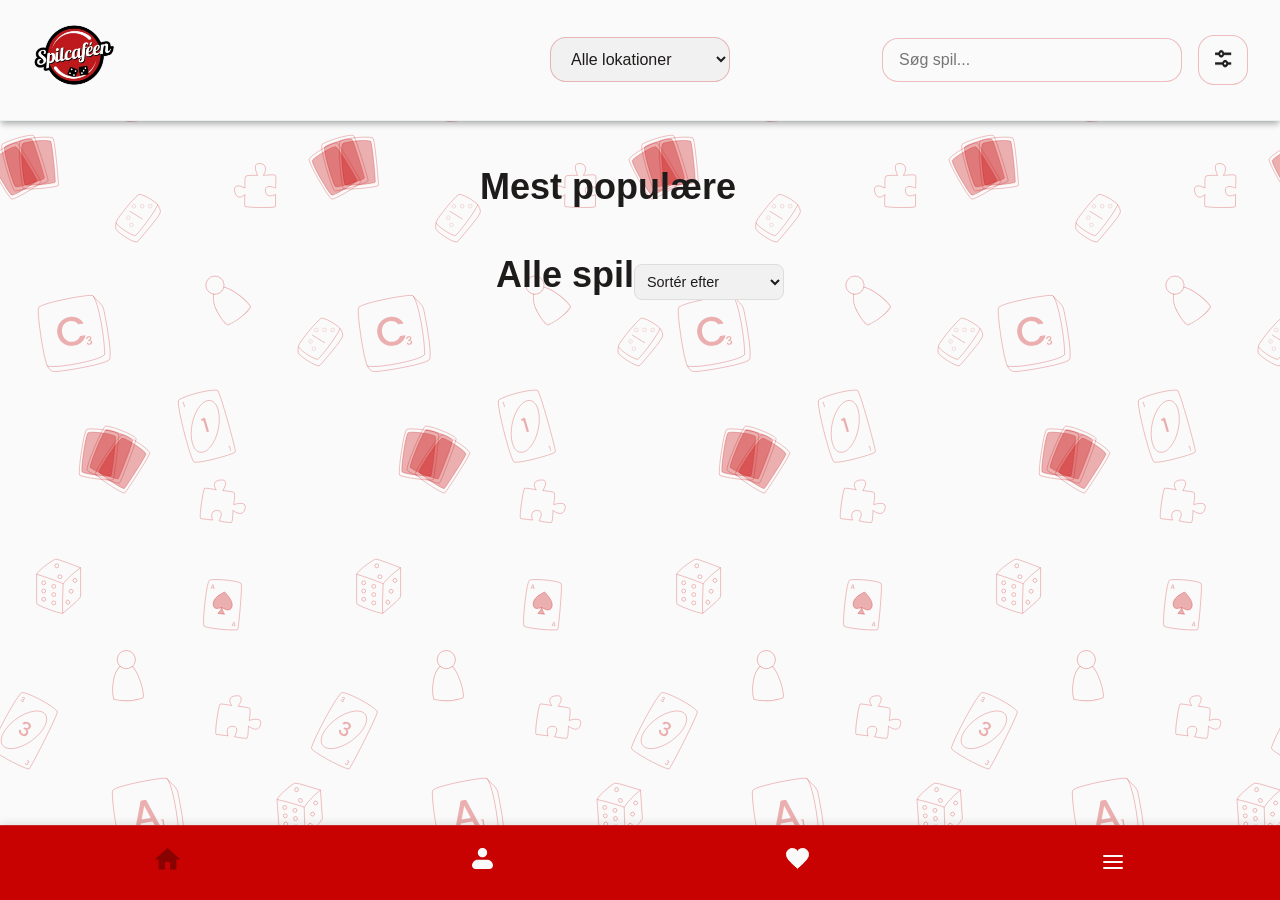
==== index.html @ 93a8892e "Fjernet karrusellen fra spiloversigten Karrusellen er fjernet fra index.html, app.js og CSS, da den " ====
<!DOCTYPE html>
<html lang="da">
  <head>
    <meta charset="UTF-8" />
    <meta name="viewport" content="width=device-width, initial-scale=1.0" />
    <title>Games App</title>
    <link rel="stylesheet" href="css/app.css" />
  </head>

  <body>
    <header>
      <a href="index.html">
        <img
          src="Images/Logo spilcafeen.png"
          alt="Games App Logo"
          class="logo"
        />
      </a>

      <!-- Location filter i midten -->
      <div class="header-location">
        <select id="location-select" class="location-dropdown">
          <option value="all">Alle lokationer</option>
        </select>
      </div>

      <!-- Header søgefelt og filter -->
      <div class="header-controls">
        <div class="header-search">
          <input
            type="text"
            id="header-search-input"
            placeholder="Søg spil..."
          />
        </div>

        <button
          id="filter-toggle"
          class="filter-toggle"
          aria-label="Åbn filtre"
        >
          <img src="Images/Filtrerings ikon.png" alt="Filter" class="filter-icon" />
          <span id="filter-badge" class="filter-badge" style="display: none"
            >0</span
          >
        </button>
      </div>

      <!-- Filter dropdown panel -->
      <div class="filter-panel" id="filter-panel">
        <div class="filter-panel-content">
          <h3>Filtrer spil</h3>

          <div class="filter-row">
            <label for="header-sort-select">Sorter efter</label>
            <select id="header-sort-select">
              <option value="all">Ingen sortering</option>
              <option value="title">Titel (A-Å)</option>
              <option value="title2">Titel (Å-A)</option>
              <option value="rating">Mest populære</option>
            </select>
          </div>

          <div class="filter-row">
            <label for="header-genre-select">Kategori</label>
            <select id="header-genre-select">
              <option value="none">Alle kategorier</option>
            </select>
          </div>

          <div class="filter-row">
            <label>Antal spillere</label>
            <div class="range-inputs">
              <input
                type="number"
                id="header-players-from"
                placeholder="Fra"
                min="1"
                max="8"
                step="1"
              />
            </div>
          </div>

          <div class="filter-row">
            <label>Spilletid (min):</label>
            <div class="range-inputs">
              <input
                type="number"
                id="header-playtime-from"
                placeholder="Fra"
                min="0"
                max="300"
                step="15"
              />
              <span>til</span>
              <input
                type="number"
                id="header-playtime-to"
                placeholder="Til"
                min="0"
                max="300"
                step="15"
              />
            </div>
          </div>

          <div class="filter-row">
            <label for="header-difficulty-select">Sværhedsgrad</label>
            <select id="header-difficulty-select">
              <option value="none">Alle sværhedsgrader</option>
              <option value="Let">Let</option>
              <option value="Mellem">Mellem</option>
              <option value="Svær">Svær</option>
            </select>
          </div>

          <div class="filter-row">
            <label>Min. Alder</label>
            <div class="range-inputs">
              <input
                type="number"
                id="header-age-from"
                placeholder="Fra"
                min="0"
                max="100"
                step="1"
              />
            </div>
          </div>

          <div class="filter-row">
            <label>Rating:</label>
            <div class="range-inputs">
              <input
                type="number"
                id="header-rating-from"
                placeholder="Fra"
                min="0"
                max="5"
                step="1"
              />
              <span>til</span>
              <input
                type="number"
                id="header-rating-to"
                placeholder="Til"
                min="0"
                max="5"
                step="1"
              />
            </div>
          </div>

          <div class="filter-actions">
            <button id="header-clear-filters" class="clear-btn">
              Ryd alle filtre
            </button>
            <button id="filter-close" class="close-btn">Vis resultater</button>
          </div>
        </div>
      </div>
    </header>

    <main>
      <section>
        <h1>Mest populære</h1>
      </section>
    

      <section>
        <div class="games-header">
          <h1>Alle spil</h1>
          <div class="sort-controls">
            <select id="main-sort-select">
              <option value="all">Sortér efter</option>
              <option value="title">Titel (A-Å)</option>
              <option value="title2">Titel (Å-A)</option>
              <option value="rating">Mest populære</option>
            </select>
          </div>
        </div>
      </section>
  

      <!-- Aktiv filtrerings display -->
      <section
        class="active-filters-section"
        id="active-filters-section"
        style="display: none"
      >
        <div class="active-filters-container">
          <div class="active-filters-list" id="active-filters-list">
          </div>
        </div>
      </section>

      <!-- Game List -->
      <section id="game-list"></section>
    </main>

    <!-- Game Modal -->
    <dialog id="game-dialog">
      <form method="dialog">
        <button id="close-dialog" aria-label="Close">✕</button>
        <div id="dialog-content">
          <!-- Game details will be injected here via JavaScript -->
        </div>
      </form>
    </dialog>

    <!-- Bottom Navigation Bar -->
    <nav class="bottom-nav">
      <a href="index.html" class="bottom-nav-item bottom-nav-active">
        <div class="bottom-nav-icon">
          <img src="Images/hus-farvet.svg" alt="Hjem" />
        </div>
      </a>
      <a href="profilside.html" class="bottom-nav-item">
        <div class="bottom-nav-icon">
          <img src="Images/bruger.svg" alt="Bruger" />
        </div>
      </a>
      <a href="favoritside.html" class="bottom-nav-item">
        <div class="bottom-nav-icon">
          <img src="Images/hejrte.svg" alt="Favoritter" />
        </div>
      </a>
      <a href="burgermenu.html" class="bottom-nav-item">
        <div class="bottom-nav-icon">
          <img src="Images/burgermenu.svg" alt="Burgermenu" />
        </div>
      </a>
    </nav>

    <script src="js/app.js"></script>

  </body>
</html>
---- css/app.css ----
/* ===============
    CSS VARIABLES
   =============== */
:root {
  /* Colors */
  --primary: rgb(199, 2, 0);
  --secondary: rgba(199, 2, 0, 0.25);
  --primary-light: #FAFAFA;
  --secondary-light: #3c4043;

  /* Text - Dark Mode Colors */
  --text: #1E1B1B;
  --text-light: #1E1B1B;  /*Bruges ikke*/

  /* Backgrounds - Dark Mode */
  --bg: #FAFAFA;
  --bg-card: #F1F1F1;

  /* Semantic */
  /* Semantic */
  --success: #34a853;
  --warning: #fbc02d;
  --error: #ea4335;

  /* Effects */
  --shadow: 0 4px 6px -1px rgb(0 0 0 / 0.3);
  --shadow-lg: 0 8px 25px rgba(0, 0, 0, 0.3);
  --radius: 1rem;
  --transition: transform 0.2s ease;
}


/* ===========
    CSS FONTS
   =========== */

.poppins-medium {
  font-family: "Poppins", sans-serif;
  font-optical-sizing: auto;
  font-weight: 500;
  font-style: normal;
}

.poppins-semibold {
  font-family: "Poppins", sans-serif;
  font-optical-sizing: auto;
  font-weight: 600;
  font-style: normal;
}


.dm-sans-bold {
  font-family: "DM Sans", sans-serif;
  font-optical-sizing: auto;
  font-weight: 700;
  font-style: normal;
}

.dm-sans-medium {
  font-family: "DM Sans", sans-serif;
  font-optical-sizing: auto;
  font-weight: 500;
  font-style: normal;
}

/* ========================
    GLOBAL STYLES (LAYOUT)
   ======================== */
* {
  box-sizing: border-box;
  margin: 0;
  padding: 0;
}

body {
  font-family: poppins-medium, sans-serif;
  font-size: 1rem;
  line-height: 1.6;
  background-color: #FAFAFA;
  background-image: url('../Images/Baggrund\ -\ kodning\(mini\).svg');
  background-size: cover;
  background-position: center;
  background-repeat: no-repeat;
  background-attachment: fixed;
  color: var(--text);
  min-height: 100vh;
  display: flex;
  flex-direction: column;
}

/* Prevent background scroll when modal is open */

main {
  max-width: min(1400px, 95vw);
  margin: 0 auto;
  padding: clamp(5rem, 10vw, 8rem) 1rem 6rem; /* Extra padding bottom for bottom nav */
}

body.modal-open {
  overflow: hidden;
}

span {
    color: var(--text-light);
}

h1 {
  font-family: poppins-bold, sans-serif;
  font-size: 36px;
margin-top: 30px;
  color: var(--text);
}

h2 {
  font-family: poppins-semibold, sans-serif;
  font-size: 20px;
  color: var(--text);
  line-height: 1.2;
}

p {
    font-family: DM sans-serif-medium, sans-serif;
    font-size: 16px;
    color: var(--text);
}


/* =======================
   ACTIVE FILTERS DISPLAY
   ======================= */

.active-filters-section {
  padding: 0 1rem 1rem;
  margin-top: -1rem; /* Close spacing to games header */
}

.active-filters-container {
  display: flex;
  align-items: center;
  gap: 0.75rem;
  flex-wrap: wrap;
}

.active-filters-label {
  font-size: 0.9rem;
  color: #666;
  font-weight: 500;
  white-space: nowrap;
}

.active-filters-list {
  display: flex;
  gap: 0.5rem;
  flex-wrap: wrap;
  align-items: center;
}

.active-filter-tag {
  display: inline-flex;
  align-items: center;
  gap: 0.375rem;
  background: var(--primary); /* Rød baggrund */
  color: var(--primary-light);
  padding: 1rem 1.5rem;
  border-radius: 20px;
  font-size: 0.85rem;
  font-weight: 500;
  border: none;
  cursor: pointer;
  transition: all 0.2s ease;
  white-space: nowrap;
}

.active-filter-tag:hover {
  background: var(--secondary); /* Mørkere rød ved hover */
  transform: translateY(-1px);
  box-shadow: 0 2px 8px rgba(231, 76, 60, 0.3);
}

.active-filter-tag:active {
  transform: translateY(0);
}

.filter-remove-icon {
  font-size: 0.9rem;
  font-weight: bold;
  line-height: 1;
  margin-left: 0.25rem;
  color: var(--primary-light);
}

/* Responsive design for smaller screens */
@media (max-width: 768px) {
  .active-filters-container {
    flex-direction: column;
    align-items: flex-start;
    gap: 0.5rem;
  }
  
  .active-filters-label {
    font-size: 0.8rem;
  }
  
  .active-filter-tag {
    font-size: 0.8rem;
    padding: 0.4rem 0.8rem;
  }
}

/* =====================
   BOTTOM NAVIGATION BAR
   ===================== */
.bottom-nav {
  position: fixed;
  bottom: 0;
  left: 0;
  right: 0;
  background: var(--primary);
  border-top: 1px solid rgba(172, 198, 201, 0.2);
  box-shadow: 0 -2px 8px rgba(0, 0, 0, 0.1);
  backdrop-filter: blur(20px) saturate(180%);
  z-index: 1000;
  display: flex;
  justify-content: space-between;
  align-items: center;
  padding: 0.5rem 10px calc(0.5rem + env(safe-area-inset-bottom)) 10px; /* 10px yderste margin */
}

.bottom-nav-item {
  display: flex;
  flex-direction: column;
  align-items: center;
  justify-content: center;
  padding: 0.5rem 1rem;
  text-decoration: none;
  color: var(--text-light);
  transition: var(--transition);
  border-radius: 0.75rem;
  flex: 1;
  text-align: center;
}

.bottom-nav-icon {
  font-size: 1.5rem;
  margin-bottom: 0.25rem;
  transition: var(--transition);
}

.bottom-nav-label {
  font-size: 0.75rem;
  font-weight: 500;
  transition: var(--transition);
  text-align: center;
}

.bottom-nav-item:hover {
  color: var(--primary);
  background: rgba(199, 2, 0, 0.1);
}

.bottom-nav-item:hover .bottom-nav-icon {
  transform: scale(1.1);
}

.bottom-nav-active {
  color: var(--primary) !important;
  background: rgba(199, 2, 0, 0.15);
}

.bottom-nav-active .bottom-nav-icon {
  transform: scale(1.1);
}

/* ===========================================
   NO FAVORITES MESSAGE + NO PROFILE MESSAGAE
   =========================================== */
.no-favorites {
  text-align: center;
  padding: 4rem 2rem;
  background: var(--bg-card);
  border-radius: var(--radius);
  box-shadow: var(--shadow);
  margin: 2rem 0;
}

.no-favorites h3 {
  color: var(--text);
  font-size: 1.5rem;
  margin-bottom: 1rem;
}

.no-favorites p {
  color: var(--text-light);
  font-size: 1.1rem;
  margin-bottom: 2rem;
  line-height: 1.6;
}

.no-profile {
  text-align: center;
  padding: 4rem 2rem;
  background: var(--bg-card);
  border-radius: var(--radius);
  box-shadow: var(--shadow);
  margin: 2rem 0;
}
.no-profile h3 {
  color: var(--text);
  font-size: 1.5rem;
  margin-bottom: 1rem;
}
.no-profile p {
  color: var(--text-light);
  font-size: 1.1rem;
  margin-bottom: 2rem;
  line-height: 1.6;
}


/* ============================================================
   FILTERBAR (SØG/SORT/FILTER/PLAYTIME/RATING-FILTER/RYD-KNAP)
   ===================== */
.filterbar {
  display: flex;
  gap: 1rem;
  align-items: center;
  margin-bottom: 2rem;
}

#search-input {
  flex: 1;
  min-width: 120px;
}

#search-input,
#genre-select,
#sort-select {
  background: var(--bg-card);
  color: var(--text-light);
  border: 1px solid var(--secondary);
  border-radius: var(--radius);
  padding: 0.75rem 1rem;
  font-size: 1rem;
  transition: var(--transition);
  box-shadow: var(--shadow);
}

#search-input:focus,
#genre-select:focus,
#sort-select:focus {
  outline: 2px solid var(--secondary);
  border-color: var(--secondary);
}

#search-input::placeholder {
  color: var(--text-light);
  opacity: 1;
}

#genre-select,
#sort-select {
  min-width: 160px;
  cursor: pointer;
}

/* Playtime filter styling */
.playtime-filter {
  display: flex;
  align-items: center;
  gap: 0.5rem;
}

.playtime-filter label {
  font-size: 0.875rem;
  color: var(--text-light);
  white-space: nowrap;
}

.playtime-filter input {
  width: 80px;
  background: var(--bg-card);
  color: var(--text);
  border: 1px solid var(--secondary);
  border-radius: var(--radius);
  padding: 0.75rem 1rem;
  font-size: 1rem;
  transition: var(--transition);
  box-shadow: var(--shadow);
}

.playtime-filter input:focus {
  outline: 2px solid var(--secondary);
  border-color: var(--secondary);
}

/* Rating filter styling */
.rating-filter {
  display: flex;
  align-items: center;
  gap: 0.5rem;
}
.rating-filter label {
  font-size: 0.875rem;
  color: var(--text-light);
  white-space: nowrap;
}

.rating-filter input {
  width: 80px;
  background: var(--bg-card);
  color: var(--text-light);
  border: 1px solid var(--secondary);
  border-radius: var(--radius);
  padding: 0.75rem 1rem;
  font-size: 1rem;
  transition: var(--transition);
  box-shadow: var(--shadow);
}

.rating-filter input:focus {
  outline: 2px solid var(--secondary);
  border-color: var(--secondary);
}

/* Ryd-knap styling */

#clear-filters {
  background: var(--bg-card);
  color: var(--text-light);
  border: 1px solid var(--secondary);
  border-radius: var(--radius);
  padding: 0.75rem 1rem;
  font-size: 1rem;
  transition: var(--transition);
  box-shadow: var(--shadow);
  cursor: pointer;
  font-weight: 500;
}

#clear-filters:hover {
  background: var(--error);
  color: white;
  border-color: var(--error);
  transform: translateY(-2px);
}

#clear-filters:focus {
  outline: 2px solid var(--secondary);
  border-color: var(--secondary);
}

.no-results {
  text-align: center;
  color: var(--text-light);
  font-size: 1.2rem;
  margin: 2rem 0;
  padding: 2rem;
  background: var(--bg-card);
  border-radius: var(--radius);
}
/* Range grupper */
.range-group {
  flex: 1;
}

.range-label {
  margin-bottom: 0.5rem;
}

.range-inputs {
  display: flex;
  align-items: center;
  gap: 0.5rem;
}

.range-separator {
  color: var(--secondary);
  font-weight: bold;
  font-size: 1.2rem;
}

/* ============================
   HEADER DESIGN OG FILTRERING
   ============================= */

  header {
  background: #FAFAFA;
  backdrop-filter: blur(20px) saturate(180%);
  border-bottom: 1px solid rgba(172, 198, 201, 0.2);
  color: var(--text);
  padding: 1rem 0;
  display: grid;
  grid-template-columns: 1fr 1fr 1fr;
  align-items: center;
  position: fixed;
  top: 0;
  left: 0;
  right: 0;
  z-index: 1000;
  transition: var(--transition);
  box-shadow: var(--shadow);
}

.logo {
  height: 80px;
  margin-left: 1rem;
  justify-self: start;
}

/* LOKATIONS DROPDOWN I MIDTEN */
.header-location {
  justify-self: center;
}

.header-location select {
  padding: 0.75rem 1rem;
  font-size: 1rem;
  transition: var(--transition);
  min-width: 180px;
  background: var(--bg-card);
  border: 1px solid var(--secondary);
  border-radius: var(--radius);
  color: var(--text);
}

.header-location select:hover {
  border-color: var(--primary);
}

.header-location select:focus {
  outline: none;
  box-shadow: 0 0 0 2px rgba(199, 2, 0, 0.1);
}

/* HEADER CONTROLS (SEARCH + FILTER) */  /* Højre side af header */
.header-controls {
  display: flex;
  align-items: center;
  gap: 1rem;
  margin-right: 2rem;
  justify-self: end;
}

.header-search {
  position: relative;
}

.header-search input {
  padding: 0.75rem 1rem;
  border: 1px solid var(--secondary);
  border-radius: var(--radius);
  background: var(--bg);
  color: var(--text);
  font-size: 1rem;
  width: 300px;
  transition: var(--transition);
}

.header-search input:focus {
  outline: none;
  border-color: var(--primary);
  box-shadow: 0 0 0 2px rgba(199, 2, 0, 0.1);
}

/* Filtrering-ikon styling */
.filter-icon {
  width: 24px;
  height: 24px;
  transition: var(--transition);
}

/* Filtrering toggle button */
.filter-toggle {
  position: relative;
  background: var(--bg);
  border: 1px solid var(--secondary);
  border-radius: var(--radius);
  padding: 0.75rem;
  cursor: pointer;
  transition: var(--transition);
  display: flex;
  align-items: center;
  justify-content: center;
  color: var(--text);
}

.filter-toggle:hover {
  border-color: var(--primary);
  background: var(--primary);
  color: white;
}

.filter-toggle.active {
  background: var(--primary);
  color: white;
  border-color: var(--primary);
}

.filter-toggle:hover .filter-icon {
  filter: brightness(0) invert(1); /* Gør billedet hvidt ved hover */
}

.filter-toggle.active .filter-icon {
  filter: brightness(0) invert(1); /* Gør billedet hvidt når aktiv */
}

/* Filtrering badge (antal aktive filtre) */
.filter-badge {
  position: absolute;
  top: -5px;
  right: -5px;
  background: var(--error);
  color: white;
  border-radius: 50%;
  width: 20px;
  height: 20px;
  font-size: 0.75rem;
  display: flex;
  align-items: center;
  justify-content: center;
  font-weight: 600;
}

/* Filter panel dropdown */
.filter-panel {
  position: absolute;
  top: 100%;
  right: 2rem;
  background: var(--bg);
  border: 1px solid var(--secondary);
  border-radius: var(--radius);
  box-shadow: var(--shadow-lg);
  padding: 1.5rem;
  min-width: 400px;
  max-height: 80vh;
  overflow-y: auto;
  z-index: 1001;
  display: none;
}

.filter-panel.open {
  display: block;
  animation: slideDown 0.2s ease;
}

@keyframes slideDown {
  from {
    opacity: 0;
    transform: translateY(-10px);
  }
  to {
    opacity: 1;
    transform: translateY(0);
  }
}

.filter-panel h3 {
  margin: 0 0 1rem 0;
  color: var(--text);
  font-size: 1.125rem;
  font-weight: 600;
}

.filter-row {
  display: flex;
  flex-direction: column;
  gap: 0.5rem;
  margin-bottom: 1rem;
}

.filter-row label {
  font-weight: 500;
  color: var(--text);
  font-size: 0.9rem;
}

.filter-row select,
.filter-row input {
  padding: 0.5rem;
  border: 1px solid var(--secondary);
  border-radius: calc(var(--radius) * 0.5);
  background: var(--bg-card);
  color: var(--text);
  font-size: 0.9rem;
}

.filter-row select:focus,
.filter-row input:focus {
  outline: none;
  border-color: var(--primary);
}

.range-inputs {
  display: flex;
  align-items: center;
  gap: 0.5rem;
}

.range-inputs input {
  flex: 1;
}

.range-inputs span {
  color: var(--text-light);
  font-size: 0.9rem;
}

.filter-actions {
  display: flex;
  gap: 1rem;
  justify-content: space-between;
  margin-top: 1.5rem;
  padding-top: 1rem;
  border-top: 1px solid var(--secondary);
}

.clear-btn,
.close-btn {
  padding: 0.5rem 1rem;
  border-radius: calc(var(--radius) * 0.5);
  font-size: 0.9rem;
  cursor: pointer;
  transition: var(--transition);
  border: 1px solid;
}

.clear-btn {
  background: transparent;
  color: var(--error);
  border-color: var(--error);
}

.clear-btn:hover {
  background: var(--error);
  color: white;
}

.close-btn {
  background: var(--primary);
  color: white;
  border-color: var(--primary);
}

.close-btn:hover {
  background: transparent;
  color: var(--primary);
}



/* (main er allerede defineret ovenfor - dublet fjernet) */

/* =====================
   GAME GRID & CARDS
   ===================== */
/* TODO !!! */

.game-card {
  background: var(--bg-card);
  border-radius: var(--radius);
  box-shadow: var(--shadow);
  overflow: hidden;
  transition: var(--transition);
  cursor: pointer;
  position: relative;
}

.game-card:hover {
  transform: translateY(-5px);
  box-shadow: var(--shadow-lg);
  border-color: var(--secondary);
}

.game-card:focus {
  outline: 3px solid var(--secondary);
  outline-offset: 2px;
}

.game-poster {
  width: 100%;
  height: 400px;
  object-fit: contain;
  transition: var(--transition);
}

.game-card:hover .game-poster {
  transform: scale(1.05);
}

.game-info {
  padding: 1.5rem;
}

.game-info h2 {
  color: var(--text);
  display: flex;
  align-items: flex-start;
  justify-content: space-between;
  gap: 0.5rem;
  margin-bottom: 0.5rem;
}

.game-genre {
  color: var(--text-light);
  font-size: 0.9rem;
  margin-bottom: 0.75rem;
}

.game-rating {
  color: var(--text);
  margin-bottom: 0.5rem;
  display: flex;
  align-items: center;
  gap: 0.25rem;
}

.game-shelf {
 color: var(--text-light); 
 border: 2px solid var(--primary); /* Tykkelse, tekst og farve */
 padding: 5px 30px; /* Afstand mellem tekst og kant */
 display: inline-block; /* Så kanten passer præcist til teksten */
 border-radius: 25px;
 margin-bottom: 20px;
}
.rating-icon {
  width: 25px;
}

/* Icon styling game cards (og detaljeside)*/
.players-icon,
.playtime-icon,
.genre-icon,
.age-icon, /* Detaljeside alders ikon */
.difficulty-icon /* Detaljeside sværhedsgrad ikon */
{
  width: 25px;
  margin-right: 10px;
}

/* Align game info items with icons */
.game-players,
.game-playtime,
.game-genre {
  display: flex;
  align-items: center;
  margin-bottom: 0.5rem;
  color: var(--text-light);
  font-size: 0.9rem;
}

/* Favorite icon positioning */
.favorite-icon {
  position: absolute;
  top: 10px;
  right: 10px;
  width: 32px;
  height: 32px;
  cursor: pointer;
  background: rgba(255, 255, 255, 0.9);
  border: 1px solid rgba(0, 0, 0, 0.2);
  border-radius: 50%;
  padding: 6px;
  transition: transform 0.2s ease, background 0.2s ease;
  box-shadow: 0 2px 4px rgba(0, 0, 0, 0.2);

  /* Touch-friendly minimum size */
  min-width: 44px;
  min-height: 44px;
}

.favorite-icon:hover {
  transform: scale(1.1);
  background: rgba(255, 255, 255, 1);
  box-shadow: 0 4px 8px rgba(0, 0, 0, 0.3);
}

/* Active state for mobile touch feedback */
.favorite-icon:active {
  transform: scale(0.95);
  background: rgba(240, 240, 240, 1);
}

/* =====================
   GAME DIALOG
   ===================== */
dialog#game-dialog {
  border: none;
  border-radius: var(--radius);
  box-shadow: var(--shadow-lg);
  padding: 0;
  max-width: min(95vw, 1000px);
  max-height: 90vh;
  background: var(--bg-card);
  color: var(--text);
  overflow: hidden;
  position: fixed;
  margin: auto;
  width: min(95vw, 1000px);
}


dialog#game-dialog::backdrop {
  background: rgba(0, 0, 0, 0.5);
  backdrop-filter: blur(8px);
}

#close-dialog {
  position: absolute;
  top: 1rem;
  right: 1rem;
  background: rgba(255, 255, 255, 0.9);
  color: var(--text-light);
  border: none;
  border-radius: 50%;
  width: 2.5rem;
  height: 2.5rem;
  font-size: 1.25rem;
  cursor: pointer;
  display: flex;
  align-items: center;
  justify-content: center;
  transition: var(--transition);
  z-index: 10;
}

#close-dialog:hover {
  background: var(--error);
  color: white;
  transform: scale(1.1);
}

#dialog-content {
  padding: 2rem;
  display: grid;
  grid-template-columns: 1fr;
  gap: 2rem;
  align-items: start;
  overflow-y: auto;
  max-height: 90vh;
  text-align: center;
}

.game-poster-container {
  position: relative; /* Positioning context for favorit-ikon */
  display: inline-block;
  margin: 20px auto;
}

#dialog-content img.game-poster {
  width: auto;
  height: auto;
  max-height: 500px;
  max-width: 400px;
  object-fit: cover;
  border-radius: var(--radius);
  box-shadow: var(--shadow);
}

.game-description {
  margin-top: 10px;
  color: var(--text-light);
  font-size: 1rem;
  line-height: 1.5;
}

.dialog-game-info .game-shelf {
 color: var(--text-light); 
 border: 2px solid var(--primary);
 padding: 5px 100px;
 display: inline-block;
 border-radius: 25px;
 margin-bottom: 20px;
 margin-top: 30px;
}

#dialog-content .game-rules {
  font-size: 0.9rem;
  line-height: 1.4;
  word-wrap: break-word;
  max-width: 90%;
  margin: 1rem auto;
  text-align: left;
}

/* Dialog ikoner i Grid layout */
#dialog-content .game-icons-grid {
  display: grid;
  grid-template-columns: auto auto auto;
  grid-template-rows: auto auto;
  column-gap: 5rem;
  margin: 1rem auto; /* Samme margin som game-rules */
  justify-content: center;  /* centrér hele gridlayoutet */
  justify-items: start; /* men behold venstrejusteret indhold */
  align-items: center;
  margin-bottom: 30px;
}

#dialog-content .game-icons-grid p {
  margin-top: 10px;
  display: flex;
  color: var(--text);
}

/* Focus styles for keyboard navigation */
.game-card:focus-visible,
#close-dialog:focus-visible {
  outline: 3px solid var(--secondary);
  outline-offset: 2px;
}

/* Styling af hjerte ikon på detaljeside - samme styling som game cards */

#dialog-content .favorite-icon {
  position: absolute;
  top: 10px;
  right: 10px;
  width: 32px;
  height: 32px;
  cursor: pointer;
  background: rgba(255, 255, 255, 0.9);
  border: 1px solid rgba(0, 0, 0, 0.2);
  border-radius: 50%;
  padding: 6px;
  transition: transform 0.2s ease, background 0.2s ease;
  box-shadow: 0 2px 4px rgba(0, 0, 0, 0.2);

  /* Touch-friendly minimum size */
  min-width: 44px;
  min-height: 44px;
}

.favorite-icon:hover {
  transform: scale(1.1);
  background: rgba(255, 255, 255, 1);
  box-shadow: 0 4px 8px rgba(0, 0, 0, 0.3);
}

/* Active state for mobile touch feedback */
.favorite-icon:active {
  transform: scale(0.95);
  background: rgba(240, 240, 240, 1);
}

/* ==================
   RESPONSIVT DESIGN
   ================== */

/* RESPONSIV HEADER */
/* Table og mindre mobile enheder (Breakpoints) */
@media (max-width: 768px) {
  header {
    grid-template-columns: auto 1fr auto;
    gap: 0.5rem;
    padding: 0.75rem 0;
  }
  .logo {
    height: 60px;
    margin-left: 0.5rem;
  }
  .header-location {
    justify-self: center;
  }
  .header-location select {
    min-width: 120px;
    font-size: 0.9rem;
    padding: 0.5rem 0.75rem;
  }
  .header-controls {
    gap: 0.5rem;
    margin-right: 0.5rem;
  }
  .header-search input {
    width: 120px;
    font-size: 0.9rem;
  }
  .filter-panel {
    right: 0.5rem;
    left: 0.5rem;
    min-width: auto;
    max-width: none;
  }
  .filter-actions {
    flex-direction: column;
    gap: 0.5rem;
  }
}

/* Smartphones/iPhone (breakpoints) */
@media (max-width: 480px) {
   main {
    padding-bottom: 5rem; /* Extra space for bottom nav on mobile */
  }
  header {
    grid-template-columns: 1fr;
    grid-template-rows: auto auto;
    gap: 0.5rem;
    text-align: center;
  }
  .logo {
    justify-self: center;
    margin: 0;
    height: 50px;
  }
  .header-location {
    grid-column: 1;
    grid-row: 2;
    justify-self: center;
  }
  .header-controls {
    position: absolute;
    right: 1rem;
    top: 0.75rem;
    margin: 0;
  }
  .header-search input {
    width: 100px;
  }
  .filter-panel {
    padding: 1rem;
  }
}


/* RESPONSIVT DESIGN FOR DIALOG MODALET */

/* Tablet og større mobile enheder (breakpoints) */
@media (max-width: 768px) {
  #dialog-content {
    grid-template-columns: 1fr;
    padding: 1.5rem;
    gap: 1.5rem;
    text-align: center;
  }
   .game-poster-container {
    margin: 20px auto;
  }
   #dialog-content img.game-poster {
    max-width: 300px;
  }
}

/* Smartphones/iPhone (breakpoints) */
@media (max-width: 480px) {
  dialog#game-dialog {
  max-width: 100vw;
  width: 100vw;
  height: 100vh;
  max-height: 100vh;
  border-radius: 0;
  margin: 0;
  }
  #dialog-content {
    padding: 1rem;
    overflow-x: hidden;
    word-wrap: break-word;
  }
  .game-poster-container {
    margin: 20px auto;
  }
  #dialog-content img.game-poster {
    max-width: 250px;
    width: 100%;
    height: auto;
  }
  #dialog-content .game-icons-grid {
    grid-template-columns: auto auto;
    grid-template-rows: auto auto auto;
    max-width: 90%; /* Samme bredde som game-rules på mobile også */
  }
  #dialog-content .game-icons-grid p {
    font-size: 0.8rem;
    word-break: break-word;
  }
  #dialog-content h1 {
    font-size: 1.5rem;
    word-wrap: break-word;
  }
  #dialog-content .game-rules {
    font-size: 0.9rem;
    line-height: 1.4;
    word-wrap: break-word;
    max-width: 90%;
    margin: 1rem auto;
  }
}

/* GAME GRID RESPONSIVE LAYOUT */

/* Mobile først - 1 kolonne */   /* SLET?? */
#game-list {
  display: grid;
  grid-template-columns: repeat(auto-fit, minmax(250px, 1fr));
  gap: 1.5rem;
  padding: 1rem;
} 

/* Tablet - 2 kolonner */
@media (min-width: 600px) {
  #game-list {
    grid-template-columns: 1fr 1fr;
    gap: 2rem;
    padding: 2rem;
  }
}

/* Desktop - 3 kolonner */
@media (min-width: 992px) {
  #game-list {
    grid-template-columns: 1fr 1fr 1fr;
  }
}

/* Store skærme - 4 kolonner */
@media (min-width: 1400px) {
  #game-list {
    grid-template-columns: 1fr 1fr 1fr 1fr;
  }
}

/* RESPONSIV FILTERBAR */
@media (max-width: 768px) {
  .filterbar {
    flex-direction: column;
    align-items: stretch;
    gap: 1rem;
  }

  .rating-filter {
    justify-content: space-between;
  }

  .rating-filter input {
    width: 100px;
  }
}

/* BOTTOM NAVIGATION RESPONSIVE STYLING*/
@media (max-width: 768px) {
  .bottom-nav-item {
    padding: 0.4rem 1rem;
    margin: 0 0.25rem;
    min-width: 70px;
  }
  
  .bottom-nav-icon {
    font-size: 1.25rem;
    margin-bottom: 0.2rem;
  }
  
  .bottom-nav-label {
    font-size: 0.7rem;
  }
}

/* NO FAVORITES RESPONSIVE STYLING */
  @media (max-width: 768px) {
  .no-favorites {
   padding: 2rem 1rem;
  }
  
  .no-favorites h3 {
    font-size: 1.25rem;
  }
  
  .no-favorites p {
    font-size: 1rem;
  }
}



/* =================================
   SPILOVERSIGT STYLING (ALLE SPIL–OVERSIGT)
   ================================= */

.games-header {
  display: flex;
  justify-content: space-between;
  align-items: baseline;
  margin-bottom: 2rem;
  padding: 0 1rem;
}

.sort-controls {
  display: flex;
  align-items: baseline;
  gap: 0.5rem;
}

.sort-controls label {
  font-weight: 500;
  color: var(--text);
  font-size: 0.9rem;
}

.sort-controls select {
  padding: 0.5rem;
  border: 1px solid #ddd;
  border-radius: 0.5rem;
  background: var(--bg-card);
  color: var(--text);
  font-size: 0.9rem;
  min-width: 150px;
}

.sort-controls select:focus {
  outline: none;
  border-color: var(--primary);
}

/* Responsive breakpoints */
@media (max-width: 768px) {
  .games-header {
    flex-direction: row;
    justify-content: space-between;
    align-items: baseline;
    gap: 0.5rem;
  }
  
  .games-header h2 {
    font-size: 1.25rem;
    margin: 0;
  }
  
  .sort-controls {
    align-self: auto;
    align-items: baseline;
  }
  
  .sort-controls label {
    font-size: 0.8rem;
  }
  
  .sort-controls select {
    font-size: 0.8rem;
    min-width: 120px;
    padding: 0.4rem;
  }
}
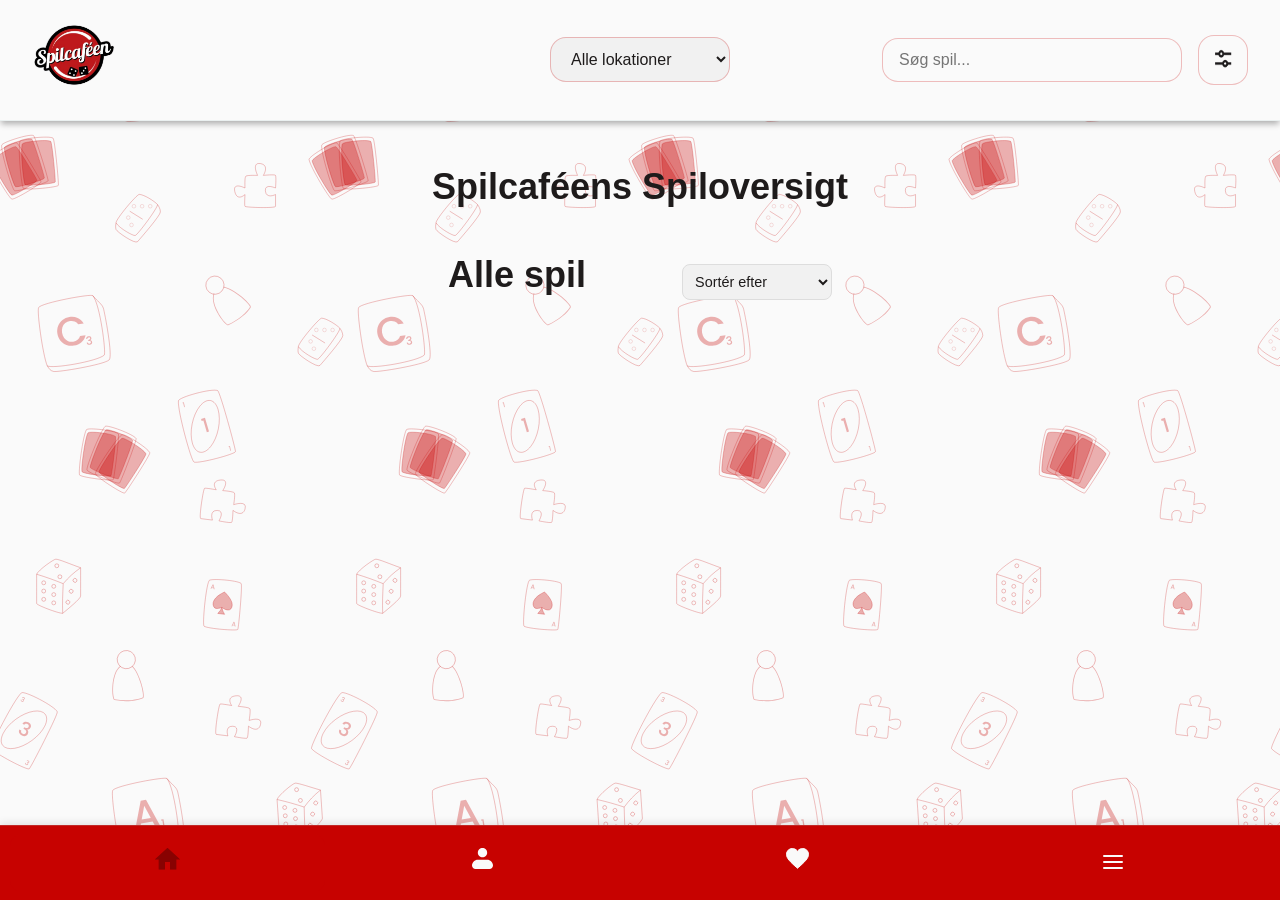
==== commit 2df1b20d: "Ændret H1 titlen H1 er blevet ændret til at være mere beskrivende i forhold til tilgængelighed" ====
--- a/index.html
+++ b/index.html
@@ -164,7 +164,7 @@
 
     <main>
       <section>
-        <h1>Mest populære</h1>
+        <h1>Spilcaféens Spiloversigt</h1> 
       </section>
     
 
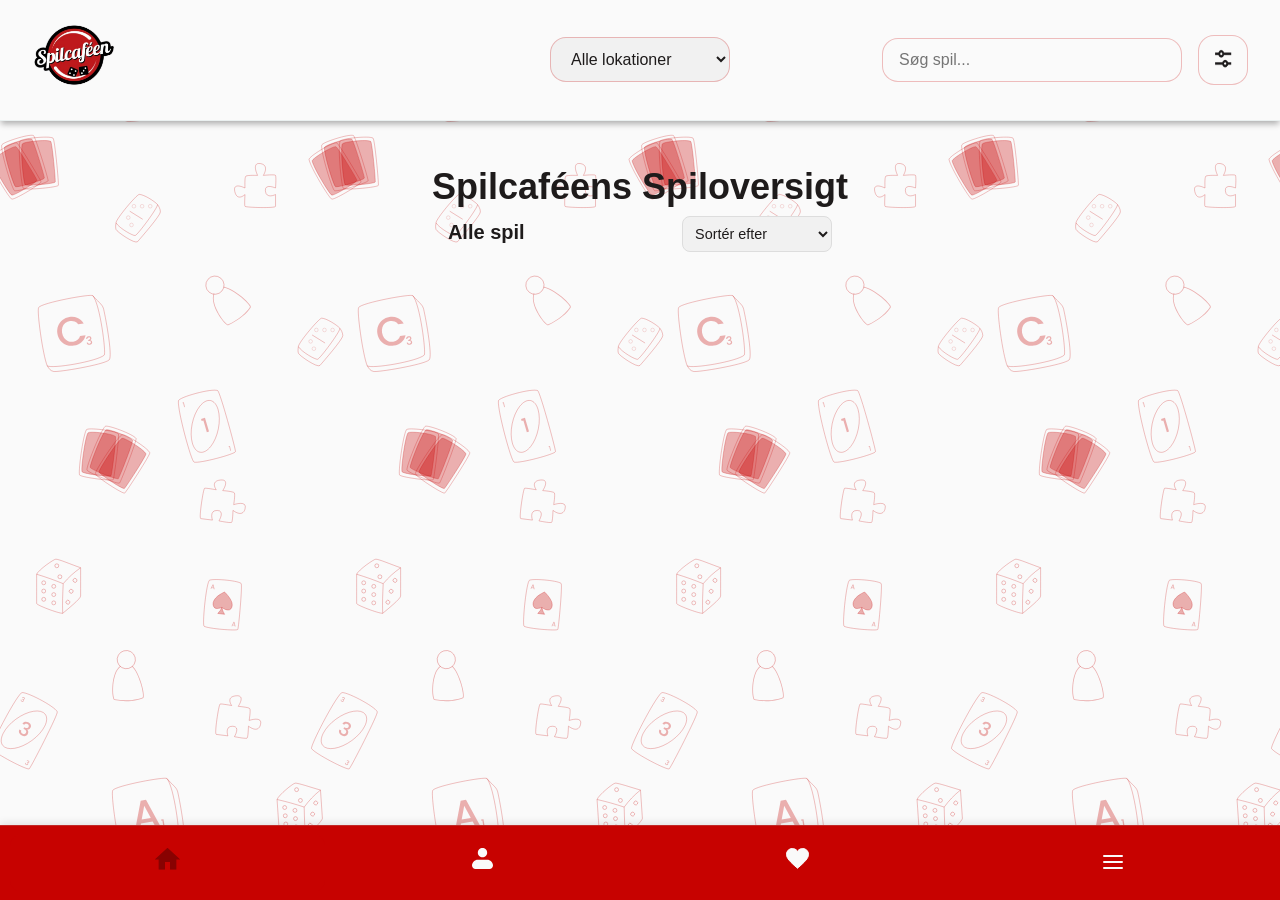
==== commit ed68788e: "Ryddet op i HTML-struktur og overskrifter Ryd op i HTML-struktur og fjern inline styles" ====
--- a/index.html
+++ b/index.html
@@ -170,7 +170,7 @@
 
       <section>
         <div class="games-header">
-          <h1>Alle spil</h1>
+          <h2>Alle spil</h2>
           <div class="sort-controls">
             <select id="main-sort-select">
               <option value="all">Sortér efter</option>
@@ -187,7 +187,6 @@
       <section
         class="active-filters-section"
         id="active-filters-section"
-        style="display: none"
       >
         <div class="active-filters-container">
           <div class="active-filters-list" id="active-filters-list">
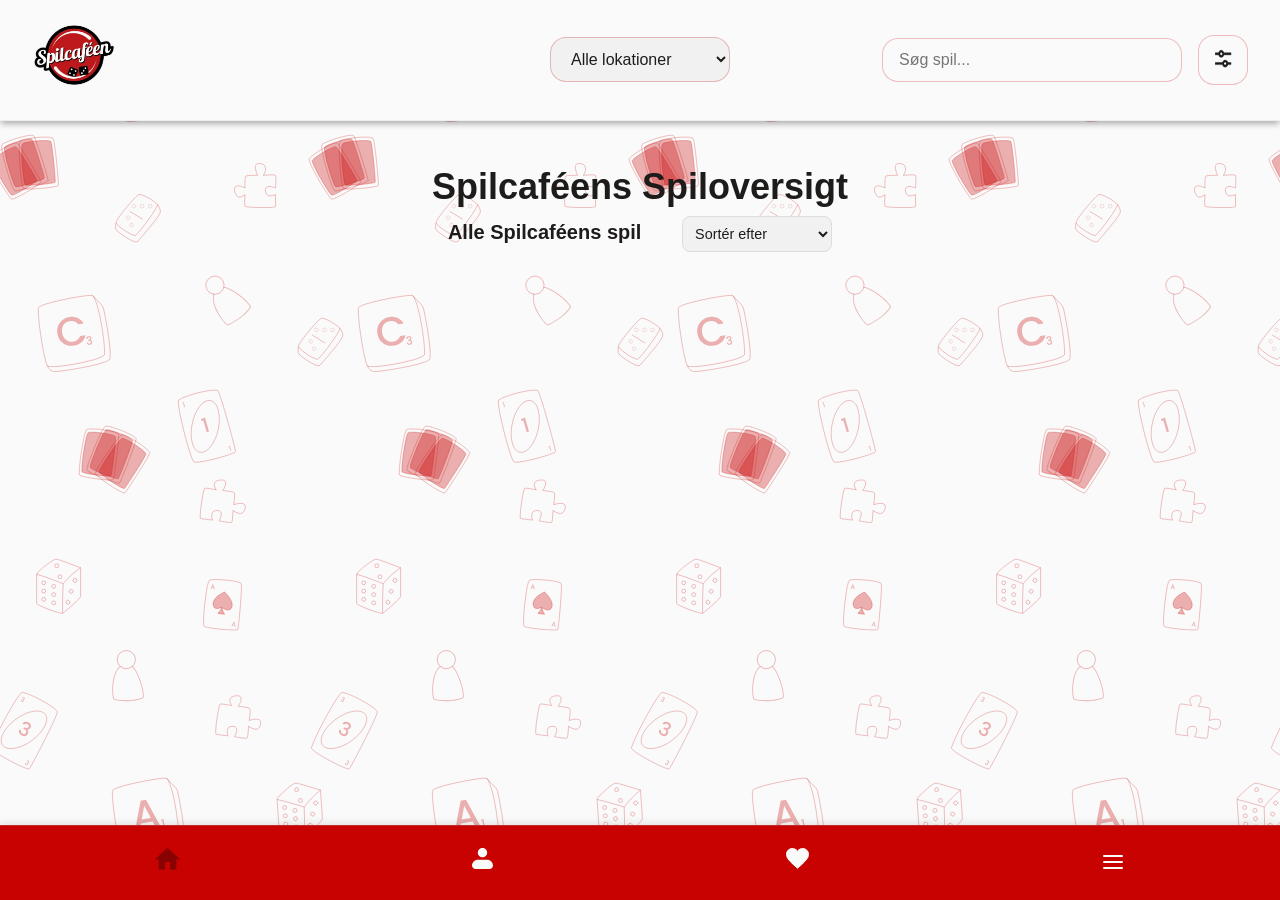
==== commit a1714e04: "Headings struktur Alle spil er ændret til Alle Spilcaféens spil for at gøre det endnu tydeligere hva" ====
--- a/index.html
+++ b/index.html
@@ -17,7 +17,7 @@
         />
       </a>
 
-      <!-- Location filter i midten -->
+      <!-- Lokation filter i midten -->
       <div class="header-location">
         <select id="location-select" class="location-dropdown">
           <option value="all">Alle lokationer</option>
@@ -170,7 +170,7 @@
 
       <section>
         <div class="games-header">
-          <h2>Alle spil</h2>
+          <h2>Alle Spilcaféens spil</h2>
           <div class="sort-controls">
             <select id="main-sort-select">
               <option value="all">Sortér efter</option>
--- a/css/app.css
+++ b/css/app.css
@@ -748,12 +748,10 @@
 
 
 
-/* (main er allerede defineret ovenfor - dublet fjernet) */
-
 /* =====================
    GAME GRID & CARDS
    ===================== */
-/* TODO !!! */
+
 
 .game-card {
   background: var(--bg-card);
@@ -816,9 +814,9 @@
 
 .game-shelf {
  color: var(--text-light); 
- border: 2px solid var(--primary); /* Tykkelse, tekst og farve */
- padding: 5px 30px; /* Afstand mellem tekst og kant */
- display: inline-block; /* Så kanten passer præcist til teksten */
+ border: 2px solid var(--primary); 
+ padding: 5px 30px; 
+ display: inline-block; 
  border-radius: 25px;
  margin-bottom: 20px;
 }
@@ -988,9 +986,9 @@
   grid-template-columns: auto auto auto;
   grid-template-rows: auto auto;
   column-gap: 5rem;
-  margin: 1rem auto; /* Samme margin som game-rules */
-  justify-content: center;  /* centrér hele gridlayoutet */
-  justify-items: start; /* men behold venstrejusteret indhold */
+  margin: 1rem auto; 
+  justify-content: center; 
+  justify-items: start; 
   align-items: center;
   margin-bottom: 30px;
 }
@@ -1021,7 +1019,7 @@
   border: 1px solid rgba(0, 0, 0, 0.2);
   border-radius: 50%;
   padding: 6px;
-  transition: transform 0.2s ease, background 0.2s ease;
+  transition: transform 0.2s ease, 0.2s ease;
   box-shadow: 0 2px 4px rgba(0, 0, 0, 0.2);
 
   /* Touch-friendly minimum size */
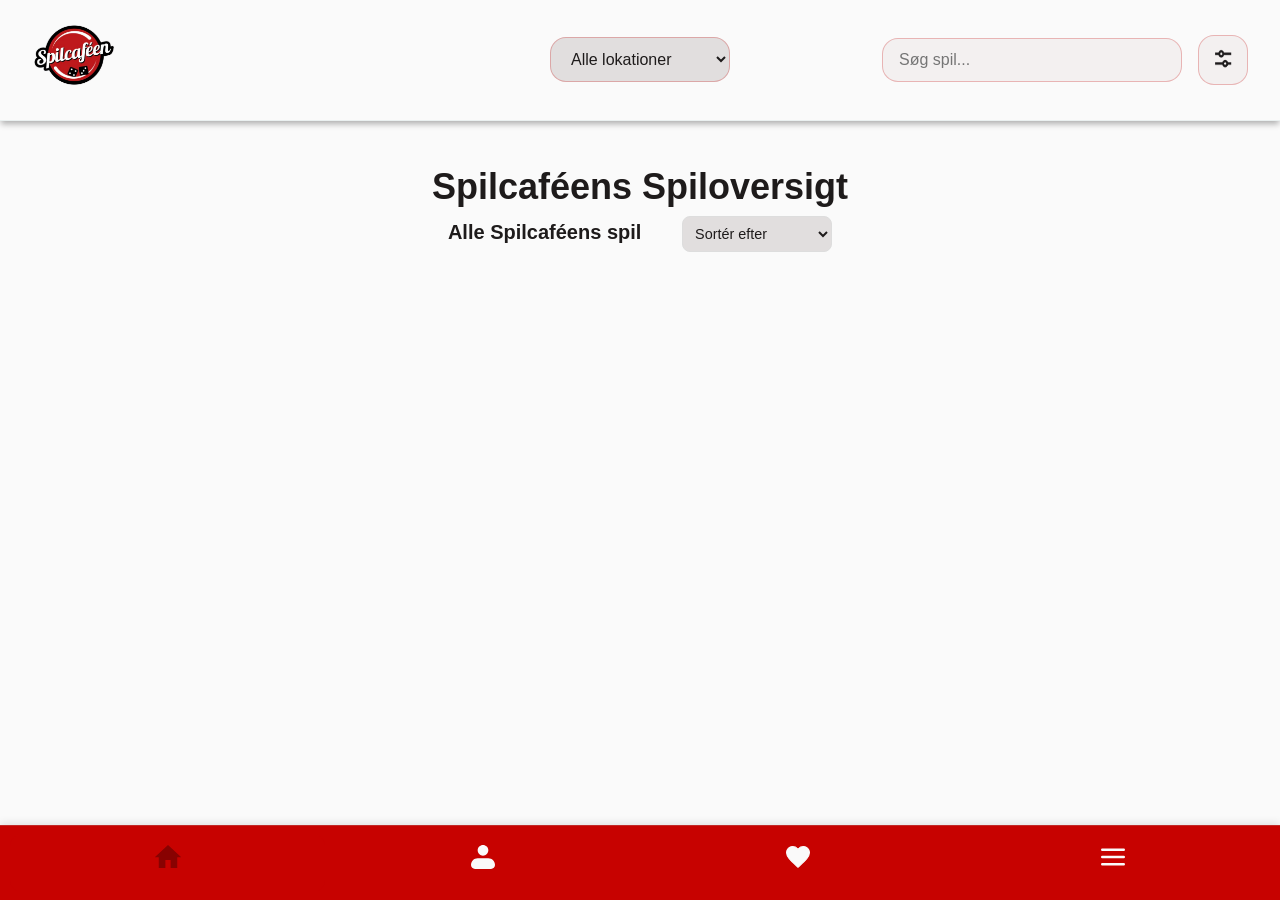
==== commit 8652c7e8: "Width og height attributter på billederne/ikonerne En af problemerne Lighthouse fandt var at der man" ====
--- a/index.html
+++ b/index.html
@@ -12,8 +12,10 @@
       <a href="index.html">
         <img
           src="Images/Logo spilcafeen.png"
-          alt="Games App Logo"
+          alt="Spilcaféens Logo"
           class="logo"
+          width="412"
+          height="314"
         />
       </a>
 
@@ -27,6 +29,7 @@
       <!-- Header søgefelt og filter -->
       <div class="header-controls">
         <div class="header-search">
+          <label for="header-search-input" class="visually-hidden">Søg efter spil</label>
           <input
             type="text"
             id="header-search-input"
@@ -39,7 +42,7 @@
           class="filter-toggle"
           aria-label="Åbn filtre"
         >
-          <img src="Images/Filtrerings ikon.png" alt="Filter" class="filter-icon" />
+          <img src="Images/Filtrerings ikon.png" alt="" class="filter-icon" />
           <span id="filter-badge" class="filter-badge" style="display: none"
             >0</span
           >
@@ -71,6 +74,7 @@
           <div class="filter-row">
             <label>Antal spillere</label>
             <div class="range-inputs">
+            <label for="header-players-from" class="visually-hidden">Antal spiller</label>
               <input
                 type="number"
                 id="header-players-from"
@@ -85,6 +89,7 @@
           <div class="filter-row">
             <label>Spilletid (min):</label>
             <div class="range-inputs">
+            <label for="header-playtime-from" class="visually-hidden">Spilletid fra</label>
               <input
                 type="number"
                 id="header-playtime-from"
@@ -94,6 +99,7 @@
                 step="15"
               />
               <span>til</span>
+              <label for="header-playtime-to" class="visually-hidden">Spilletid til</label>
               <input
                 type="number"
                 id="header-playtime-to"
@@ -118,6 +124,7 @@
           <div class="filter-row">
             <label>Min. Alder</label>
             <div class="range-inputs">
+            <label for="header-age-from" class="visually-hidden">Min. alder fra</label>
               <input
                 type="number"
                 id="header-age-from"
@@ -132,6 +139,7 @@
           <div class="filter-row">
             <label>Rating:</label>
             <div class="range-inputs">
+            <label for="header-rating-from" class="visually-hidden">Bedømmelse fra</label>
               <input
                 type="number"
                 id="header-rating-from"
@@ -141,6 +149,7 @@
                 step="1"
               />
               <span>til</span>
+              <label for="header-rating-to" class="visually-hidden">Bedømmelse til</label>
               <input
                 type="number"
                 id="header-rating-to"
@@ -212,22 +221,22 @@
     <nav class="bottom-nav">
       <a href="index.html" class="bottom-nav-item bottom-nav-active">
         <div class="bottom-nav-icon">
-          <img src="Images/hus-farvet.svg" alt="Hjem" />
+          <img src="Images/hus-farvet.svg" alt="Hjem" width="24" height="24"/>
         </div>
       </a>
       <a href="profilside.html" class="bottom-nav-item">
         <div class="bottom-nav-icon">
-          <img src="Images/bruger.svg" alt="Bruger" />
+          <img src="Images/bruger.svg" alt="Profil" width="24" height="24"/>
         </div>
       </a>
       <a href="favoritside.html" class="bottom-nav-item">
         <div class="bottom-nav-icon">
-          <img src="Images/hejrte.svg" alt="Favoritter" />
+          <img src="Images/hejrte.svg" alt="Favoritter" width="24" height="24"/>
         </div>
       </a>
       <a href="burgermenu.html" class="bottom-nav-item">
         <div class="bottom-nav-icon">
-          <img src="Images/burgermenu.svg" alt="Burgermenu" />
+          <img src="Images/burgermenu.svg" alt="Menu" width="24" height="24"/>
         </div>
       </a>
     </nav>
--- a/css/app.css
+++ b/css/app.css
@@ -13,8 +13,8 @@
   --text-light: #1E1B1B;  /*Bruges ikke*/
 
   /* Backgrounds - Dark Mode */
-  --bg: #FAFAFA;
-  --bg-card: #F1F1F1;
+  --bg: #f3f0f0;
+  --bg-card: #e1dede;
 
   /* Semantic */
   /* Semantic */
@@ -77,7 +77,6 @@
   font-size: 1rem;
   line-height: 1.6;
   background-color: #FAFAFA;
-  background-image: url('../Images/Baggrund\ -\ kodning\(mini\).svg');
   background-size: cover;
   background-position: center;
   background-repeat: no-repeat;
@@ -88,7 +87,6 @@
   flex-direction: column;
 }
 
-/* Prevent background scroll when modal is open */
 
 main {
   max-width: min(1400px, 95vw);
@@ -141,12 +139,6 @@
   flex-wrap: wrap;
 }
 
-.active-filters-label {
-  font-size: 0.9rem;
-  color: #666;
-  font-weight: 500;
-  white-space: nowrap;
-}
 
 .active-filters-list {
   display: flex;
@@ -197,9 +189,6 @@
     gap: 0.5rem;
   }
   
-  .active-filters-label {
-    font-size: 0.8rem;
-  }
   
   .active-filter-tag {
     font-size: 0.8rem;
@@ -246,12 +235,7 @@
   transition: var(--transition);
 }
 
-.bottom-nav-label {
-  font-size: 0.75rem;
-  font-weight: 500;
-  transition: var(--transition);
-  text-align: center;
-}
+
 
 .bottom-nav-item:hover {
   color: var(--primary);
@@ -317,167 +301,6 @@
 }
 
 
-/* ============================================================
-   FILTERBAR (SØG/SORT/FILTER/PLAYTIME/RATING-FILTER/RYD-KNAP)
-   ===================== */
-.filterbar {
-  display: flex;
-  gap: 1rem;
-  align-items: center;
-  margin-bottom: 2rem;
-}
-
-#search-input {
-  flex: 1;
-  min-width: 120px;
-}
-
-#search-input,
-#genre-select,
-#sort-select {
-  background: var(--bg-card);
-  color: var(--text-light);
-  border: 1px solid var(--secondary);
-  border-radius: var(--radius);
-  padding: 0.75rem 1rem;
-  font-size: 1rem;
-  transition: var(--transition);
-  box-shadow: var(--shadow);
-}
-
-#search-input:focus,
-#genre-select:focus,
-#sort-select:focus {
-  outline: 2px solid var(--secondary);
-  border-color: var(--secondary);
-}
-
-#search-input::placeholder {
-  color: var(--text-light);
-  opacity: 1;
-}
-
-#genre-select,
-#sort-select {
-  min-width: 160px;
-  cursor: pointer;
-}
-
-/* Playtime filter styling */
-.playtime-filter {
-  display: flex;
-  align-items: center;
-  gap: 0.5rem;
-}
-
-.playtime-filter label {
-  font-size: 0.875rem;
-  color: var(--text-light);
-  white-space: nowrap;
-}
-
-.playtime-filter input {
-  width: 80px;
-  background: var(--bg-card);
-  color: var(--text);
-  border: 1px solid var(--secondary);
-  border-radius: var(--radius);
-  padding: 0.75rem 1rem;
-  font-size: 1rem;
-  transition: var(--transition);
-  box-shadow: var(--shadow);
-}
-
-.playtime-filter input:focus {
-  outline: 2px solid var(--secondary);
-  border-color: var(--secondary);
-}
-
-/* Rating filter styling */
-.rating-filter {
-  display: flex;
-  align-items: center;
-  gap: 0.5rem;
-}
-.rating-filter label {
-  font-size: 0.875rem;
-  color: var(--text-light);
-  white-space: nowrap;
-}
-
-.rating-filter input {
-  width: 80px;
-  background: var(--bg-card);
-  color: var(--text-light);
-  border: 1px solid var(--secondary);
-  border-radius: var(--radius);
-  padding: 0.75rem 1rem;
-  font-size: 1rem;
-  transition: var(--transition);
-  box-shadow: var(--shadow);
-}
-
-.rating-filter input:focus {
-  outline: 2px solid var(--secondary);
-  border-color: var(--secondary);
-}
-
-/* Ryd-knap styling */
-
-#clear-filters {
-  background: var(--bg-card);
-  color: var(--text-light);
-  border: 1px solid var(--secondary);
-  border-radius: var(--radius);
-  padding: 0.75rem 1rem;
-  font-size: 1rem;
-  transition: var(--transition);
-  box-shadow: var(--shadow);
-  cursor: pointer;
-  font-weight: 500;
-}
-
-#clear-filters:hover {
-  background: var(--error);
-  color: white;
-  border-color: var(--error);
-  transform: translateY(-2px);
-}
-
-#clear-filters:focus {
-  outline: 2px solid var(--secondary);
-  border-color: var(--secondary);
-}
-
-.no-results {
-  text-align: center;
-  color: var(--text-light);
-  font-size: 1.2rem;
-  margin: 2rem 0;
-  padding: 2rem;
-  background: var(--bg-card);
-  border-radius: var(--radius);
-}
-/* Range grupper */
-.range-group {
-  flex: 1;
-}
-
-.range-label {
-  margin-bottom: 0.5rem;
-}
-
-.range-inputs {
-  display: flex;
-  align-items: center;
-  gap: 0.5rem;
-}
-
-.range-separator {
-  color: var(--secondary);
-  font-weight: bold;
-  font-size: 1.2rem;
-}
 
 /* ============================
    HEADER DESIGN OG FILTRERING
@@ -503,6 +326,7 @@
 
 .logo {
   height: 80px;
+  width: auto;
   margin-left: 1rem;
   justify-self: start;
 }
@@ -746,6 +570,17 @@
   color: var(--primary);
 }
 
+.visually-hidden {
+  position: absolute;
+  width: 1px;
+  height: 1px;
+  padding: 0;
+  margin: -1px;
+  overflow: hidden;
+  clip: rect(0, 0, 0, 0);
+  white-space: nowrap;
+  border: 0;
+}
 
 
 /* =====================
@@ -1085,15 +920,21 @@
 
 /* Smartphones/iPhone (breakpoints) */
 @media (max-width: 480px) {
-   main {
-    padding-bottom: 5rem; /* Extra space for bottom nav on mobile */
-  }
+  main {
+    padding-top: 11rem;
+    padding-bottom: 5rem;
+  }
+
+  h1 {
+  font-size: 1.5rem;
+}
+
   header {
-    grid-template-columns: 1fr;
-    grid-template-rows: auto auto;
-    gap: 0.5rem;
-    text-align: center;
-  }
+  grid-template-columns: 1fr;
+  grid-template-rows: auto auto auto;
+  gap: 0.5rem;
+  text-align: center;
+}
   .logo {
     justify-self: center;
     margin: 0;
@@ -1105,13 +946,14 @@
     justify-self: center;
   }
   .header-controls {
-    position: absolute;
-    right: 1rem;
-    top: 0.75rem;
-    margin: 0;
-  }
+  position: static;
+  grid-column: 1;
+  grid-row: 3;
+  justify-self: center;
+  margin: 0;
+}
   .header-search input {
-    width: 100px;
+    width: 180px;
   }
   .filter-panel {
     padding: 1rem;
@@ -1184,7 +1026,6 @@
 
 /* GAME GRID RESPONSIVE LAYOUT */
 
-/* Mobile først - 1 kolonne */   /* SLET?? */
 #game-list {
   display: grid;
   grid-template-columns: repeat(auto-fit, minmax(250px, 1fr));
@@ -1235,19 +1076,15 @@
 /* BOTTOM NAVIGATION RESPONSIVE STYLING*/
 @media (max-width: 768px) {
   .bottom-nav-item {
-    padding: 0.4rem 1rem;
-    margin: 0 0.25rem;
-    min-width: 70px;
-  }
-  
+    padding: 0.3rem 0.75rem;
+    margin: 0 0.15rem;
+    min-width: 60px;
+  }
+
   .bottom-nav-icon {
-    font-size: 1.25rem;
-    margin-bottom: 0.2rem;
-  }
-  
-  .bottom-nav-label {
-    font-size: 0.7rem;
-  }
+    font-size: 1.1rem;
+    margin-bottom: 0.15rem;
+  }  
 }
 
 /* NO FAVORITES RESPONSIVE STYLING */
